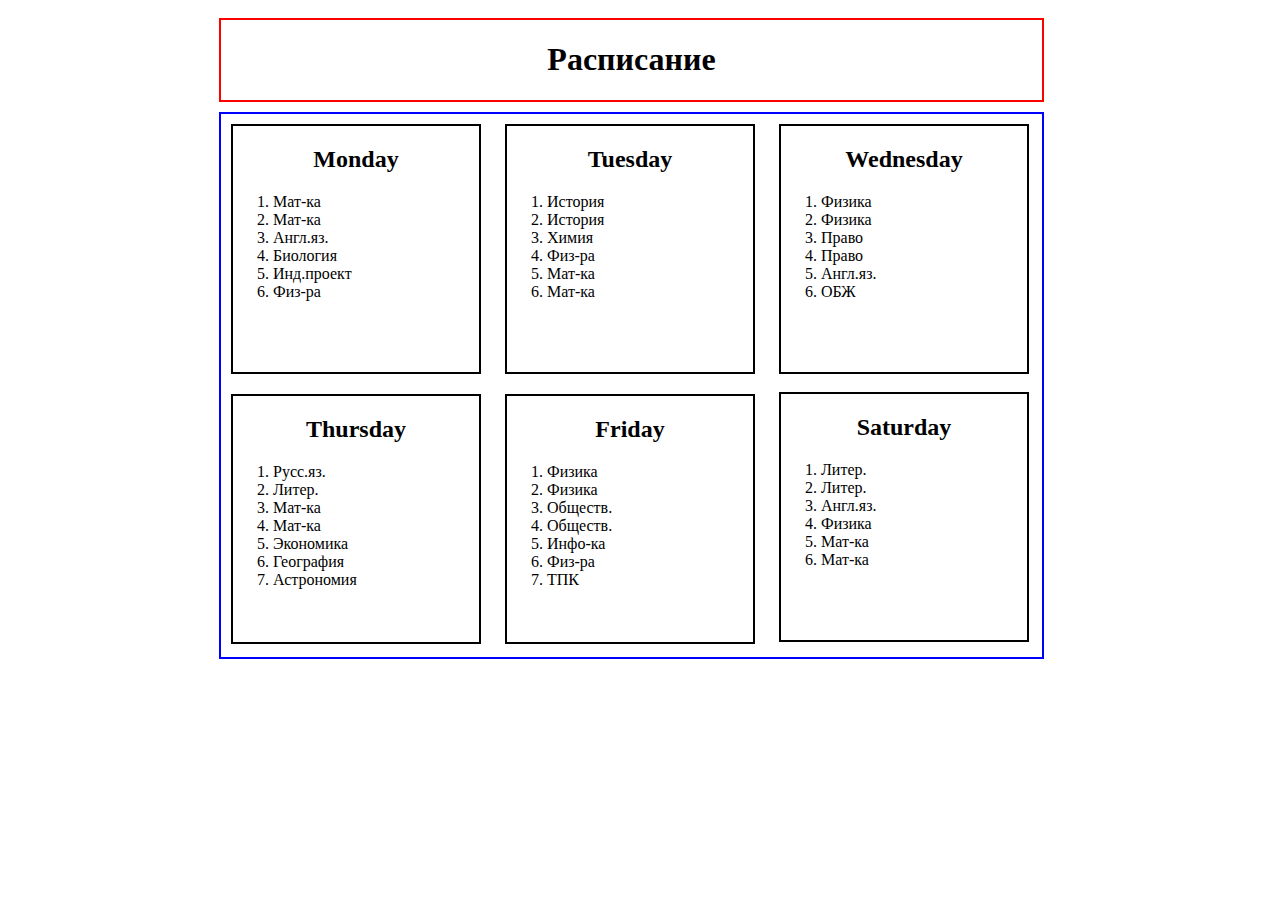
==== index.html @ ecd61658 "Add files via upload" ====
<!DOCTYPE html>
<html lang="ru">
<head>
	<meta charset="UTF-8">
	<link rel="stylesheet" href="main.css">
	<title>Timetable</title>
</head>
<body>
	<div id="headinner">
		<h1>Расписание</h1>
	</div>
	<div id="content">
		<div id="mon">
			<h2>Monday</h2>
			<ol>
				<li>Мат-ка</li>
				<li>Мат-ка</li>
				<li>Англ.яз.</li>
				<li>Биология</li>
				<li>Инд.проект </li>
				<li>Физ-ра</li>
			</ol>
		</div>
	    <div id="tues">
	    	<h2>Tuesday</h2>
	    	<ol>
	    		<li>История</li>
	    		<li>История</li>
	    		<li>Химия</li>
	    		<li>Физ-ра</li>
	    		<li>Мат-ка</li>
	    		<li>Мат-ка</li>
	    	</ol>
	    </div>
	    <div id="wed">
	    	<h2>Wednesday</h2>
	    	<ol>
	    		<li>Физика</li>
	    		<li>Физика</li>
	    		<li>Право</li>
	    		<li>Право</li>
	    		<li>Англ.яз.</li>
	    		<li>ОБЖ</li>
	    	</ol>
	    </div>
	    <div id="thurs">
	    	<h2>Thursday</h2>
	    	<ol>
	    		<li>Русс.яз.</li>
	    		<li>Литер.</li>
	    		<li>Мат-ка</li>
	    		<li>Мат-ка</li>
	    		<li>Экономика</li>
	    		<li>География</li>
	    		<li>Астрономия</li>
	    	</ol>
	    </div>
	    <div id="fri">
	    	<h2>Friday</h2>
	    	<ol>
	    		<li>Физика</li>
	    		<li>Физика</li>
	    		<li>Обществ.</li>
	    		<li>Обществ.</li>
	    		<li>Инфо-ка</li>
	    		<li>Физ-ра</li>
	    		<li>ТПК</li>
	    	</ol>
	    </div>
	    <div id="sat">
			<h2>Saturday</h2>
	    	<ol>
	    		<li>Литер.</li>
	    		<li>Литер.</li>
	    		<li>Англ.яз.</li>
	    		<li>Физика</li>
	    		<li>Мат-ка</li>
	    		<li>Мат-ка</li>
	    	</ol>
	    </div>	
	</div>
</body>
</html>
---- main.css ----
h2
 {
 	text-align: center;
 }

div 
 {
 	display: inline-block;
 }
#headinner
 {
	width: 821px;
	height: auto;
	margin: 10px 211px 0px 211px;
	text-align: center;
	border: 2px solid red;
 }

#content 
 {  
 	width: 821px;
 	height: 543px;
 	margin: 10px 211px 0px 211px;
 	border: 2px solid blue;
 }

#mon 
 {
 	width: 246px;
 	height: 246px;
 	margin: 10px 10px 10px 10px;
 	border: 2px solid black;
 }

#tues
 {
 	width: 246px;
 	height: 246px;
 	margin: 10px 10px 10px 10px;
 	border: 2px solid black;
 }

#wed
 {
 	width: 246px;
 	height: 246px;
 	margin: 10px 10px 10px 10px;
 	border: 2px solid black;
 }

#thurs
 {
 	width: 246px;
 	height: 246px;
 	margin: 10px 10px 10px 10px;
 	border: 2px solid black;
 }

#fri
 {
 	width: 246px;
 	height: 246px;
 	margin: 10px 10px 10px 10px;
 	border: 2px solid black;
 }

#sat 
 {
 	width: 246px;
 	height: 246px;
 	position: relative;
 	top: -20px;
 	margin: 10px 10px 10px 10px;
 	border: 2px solid black;
 }
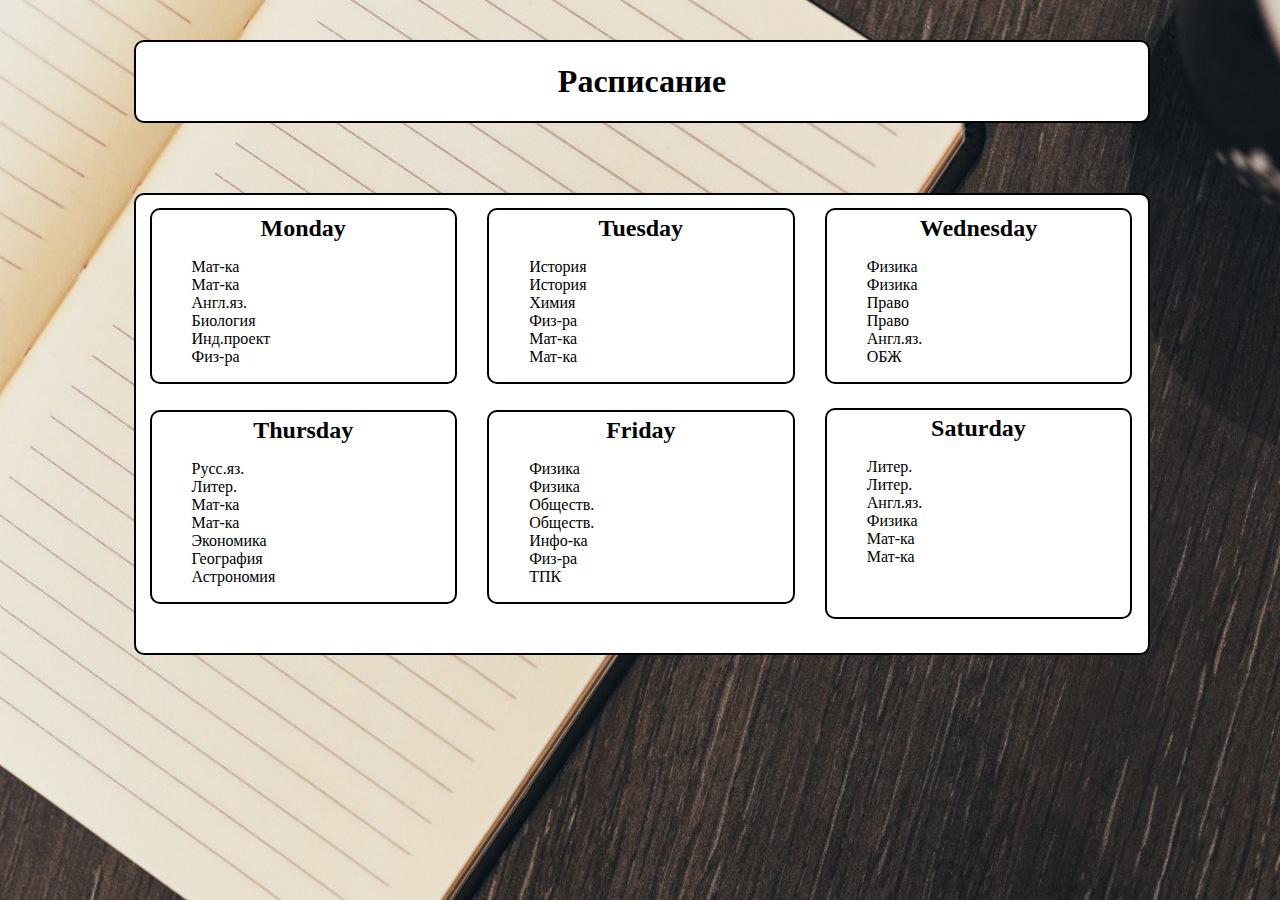
==== commit a2b9bf86: "Add files via upload" ====
--- a/index.html
+++ b/index.html
@@ -12,40 +12,40 @@
 	<div id="content">
 		<div id="mon">
 			<h2>Monday</h2>
-			<ol>
+			<ul>
 				<li>Мат-ка</li>
 				<li>Мат-ка</li>
 				<li>Англ.яз.</li>
 				<li>Биология</li>
 				<li>Инд.проект </li>
 				<li>Физ-ра</li>
-			</ol>
+			</ul>
 		</div>
 	    <div id="tues">
 	    	<h2>Tuesday</h2>
-	    	<ol>
+	    	<ul>
 	    		<li>История</li>
 	    		<li>История</li>
 	    		<li>Химия</li>
 	    		<li>Физ-ра</li>
 	    		<li>Мат-ка</li>
 	    		<li>Мат-ка</li>
-	    	</ol>
+	    	</ul>
 	    </div>
 	    <div id="wed">
 	    	<h2>Wednesday</h2>
-	    	<ol>
+	    	<ul>
 	    		<li>Физика</li>
 	    		<li>Физика</li>
 	    		<li>Право</li>
 	    		<li>Право</li>
 	    		<li>Англ.яз.</li>
 	    		<li>ОБЖ</li>
-	    	</ol>
+	    	</ul>
 	    </div>
 	    <div id="thurs">
 	    	<h2>Thursday</h2>
-	    	<ol>
+	    	<ul>
 	    		<li>Русс.яз.</li>
 	    		<li>Литер.</li>
 	    		<li>Мат-ка</li>
@@ -53,11 +53,11 @@
 	    		<li>Экономика</li>
 	    		<li>География</li>
 	    		<li>Астрономия</li>
-	    	</ol>
+	    	</ul>
 	    </div>
 	    <div id="fri">
 	    	<h2>Friday</h2>
-	    	<ol>
+	    	<ul>
 	    		<li>Физика</li>
 	    		<li>Физика</li>
 	    		<li>Обществ.</li>
@@ -65,18 +65,18 @@
 	    		<li>Инфо-ка</li>
 	    		<li>Физ-ра</li>
 	    		<li>ТПК</li>
-	    	</ol>
+	    	</ul>
 	    </div>
 	    <div id="sat">
 			<h2>Saturday</h2>
-	    	<ol>
+	    	<ul>
 	    		<li>Литер.</li>
 	    		<li>Литер.</li>
 	    		<li>Англ.яз.</li>
 	    		<li>Физика</li>
 	    		<li>Мат-ка</li>
 	    		<li>Мат-ка</li>
-	    	</ol>
+	    	</ul>
 	    </div>	
 	</div>
 </body>
--- a/main.css
+++ b/main.css
@@ -1,75 +1,102 @@
+html
+ {
+ 	font-style: color white;
+ 	background-color: brown;
+ 	background-repeat: no-repeat;
+ 	background-image: url("images/fon.jpg");
+ 	background-position: center;
+
+ }
+
 h2
  {
  	text-align: center;
+ 	margin: 5px 5px 5px 5px;
  }
 
 div 
  {
  	display: inline-block;
  }
+
+ul
+ {
+	list-style: none;
+ }
+
 #headinner
  {
-	width: 821px;
-	height: auto;
-	margin: 10px 211px 0px 211px;
+	width: 80%;
+	height: 20%;
+	margin: 2.5% 10% .5% 10%;
 	text-align: center;
-	border: 2px solid red;
+	border: 2px solid black;
+	border-radius: 10px;
+	background-color: white; 
  }
 
 #content 
  {  
- 	width: 821px;
- 	height: 543px;
- 	margin: 10px 211px 0px 211px;
- 	border: 2px solid blue;
+	width: 80%;
+ 	height: 70%;
+ 	border: 2px solid black;
+ 	margin: 5% 10%;
+ 	border-radius: 10px;
+ 	background-color: white; 
  }
 
 #mon 
  {
- 	width: 246px;
- 	height: 246px;
- 	margin: 10px 10px 10px 10px;
+ 	width: 30%;
+ 	height: 30%;
+	margin: 1.3%;
  	border: 2px solid black;
+ 	border-radius: 10px;
  }
 
 #tues
  {
- 	width: 246px;
- 	height: 246px;
- 	margin: 10px 10px 10px 10px;
+ 	width: 30%;
+ 	height: 30%;
+	margin: 1.3%;
  	border: 2px solid black;
+ 	border-radius: 10px; 
  }
 
 #wed
  {
- 	width: 246px;
- 	height: 246px;
- 	margin: 10px 10px 10px 10px;
+ 	width: 30%;
+ 	height: 30%;
+	margin: 1.3%; 	
  	border: 2px solid black;
+ 	border-radius: 10px;
  }
 
 #thurs
- {
- 	width: 246px;
- 	height: 246px;
- 	margin: 10px 10px 10px 10px;
+ { 
+ 	width: 30%;
+ 	height: 30%;
+	margin: 1.3%;
  	border: 2px solid black;
+ 	border-radius: 10px;
  }
 
 #fri
  {
- 	width: 246px;
- 	height: 246px;
- 	margin: 10px 10px 10px 10px;
+ 	width: 30%;
+ 	height: 30%;
+	margin: 1.3%;
  	border: 2px solid black;
+ 	border-radius: 10px;
  }
 
 #sat 
  {
- 	width: 246px;
- 	height: 246px;
+ 	width: 30%;
+ 	height:207px;
  	position: relative;
  	top: -20px;
- 	margin: 10px 10px 10px 10px;
+	margin: 1.3%;
  	border: 2px solid black;
+ 	border-radius: 10px; 
  }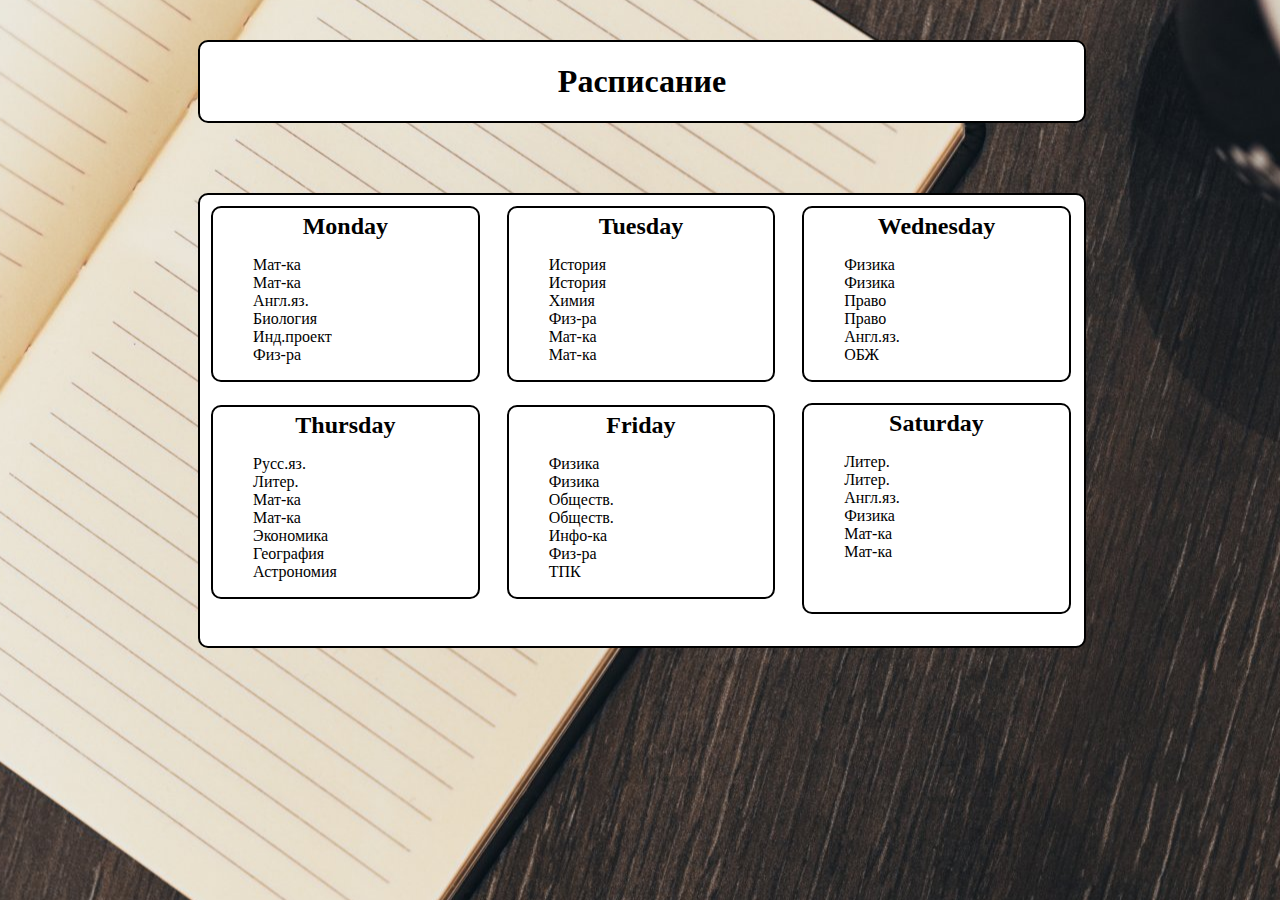
==== commit 9989a319: "Update index.html" ====
--- a/index.html
+++ b/index.html
@@ -2,6 +2,7 @@
 <html lang="ru">
 <head>
 	<meta charset="UTF-8">
+	<meta name="viewport" content="widht=device-widht">
 	<link rel="stylesheet" href="main.css">
 	<title>Timetable</title>
 </head>
@@ -80,4 +81,4 @@
 	    </div>	
 	</div>
 </body>
-</html>	+</html>	
--- a/main.css
+++ b/main.css
@@ -26,9 +26,9 @@
 
 #headinner
  {
-	width: 80%;
+	width: 70%;
 	height: 20%;
-	margin: 2.5% 10% .5% 10%;
+	margin: 2.5% 15% .5% 15%;
 	text-align: center;
 	border: 2px solid black;
 	border-radius: 10px;
@@ -37,17 +37,17 @@
 
 #content 
  {  
-	width: 80%;
+	width: 70%;
  	height: 70%;
  	border: 2px solid black;
- 	margin: 5% 10%;
+ 	margin: 5% 15%;
  	border-radius: 10px;
  	background-color: white; 
  }
 
 #mon 
  {
- 	width: 30%;
+ 	width: 29.9%;
  	height: 30%;
 	margin: 1.3%;
  	border: 2px solid black;
@@ -56,7 +56,7 @@
 
 #tues
  {
- 	width: 30%;
+ 	width: 29.9%;
  	height: 30%;
 	margin: 1.3%;
  	border: 2px solid black;
@@ -65,7 +65,7 @@
 
 #wed
  {
- 	width: 30%;
+ 	width: 29.9%;
  	height: 30%;
 	margin: 1.3%; 	
  	border: 2px solid black;
@@ -74,7 +74,7 @@
 
 #thurs
  { 
- 	width: 30%;
+ 	width: 29.9%;
  	height: 30%;
 	margin: 1.3%;
  	border: 2px solid black;
@@ -83,7 +83,7 @@
 
 #fri
  {
- 	width: 30%;
+ 	width: 29.9%;
  	height: 30%;
 	margin: 1.3%;
  	border: 2px solid black;
@@ -92,8 +92,8 @@
 
 #sat 
  {
- 	width: 30%;
- 	height:207px;
+ 	width: 29.9%;
+ 	height: 207px;
  	position: relative;
  	top: -20px;
 	margin: 1.3%;
